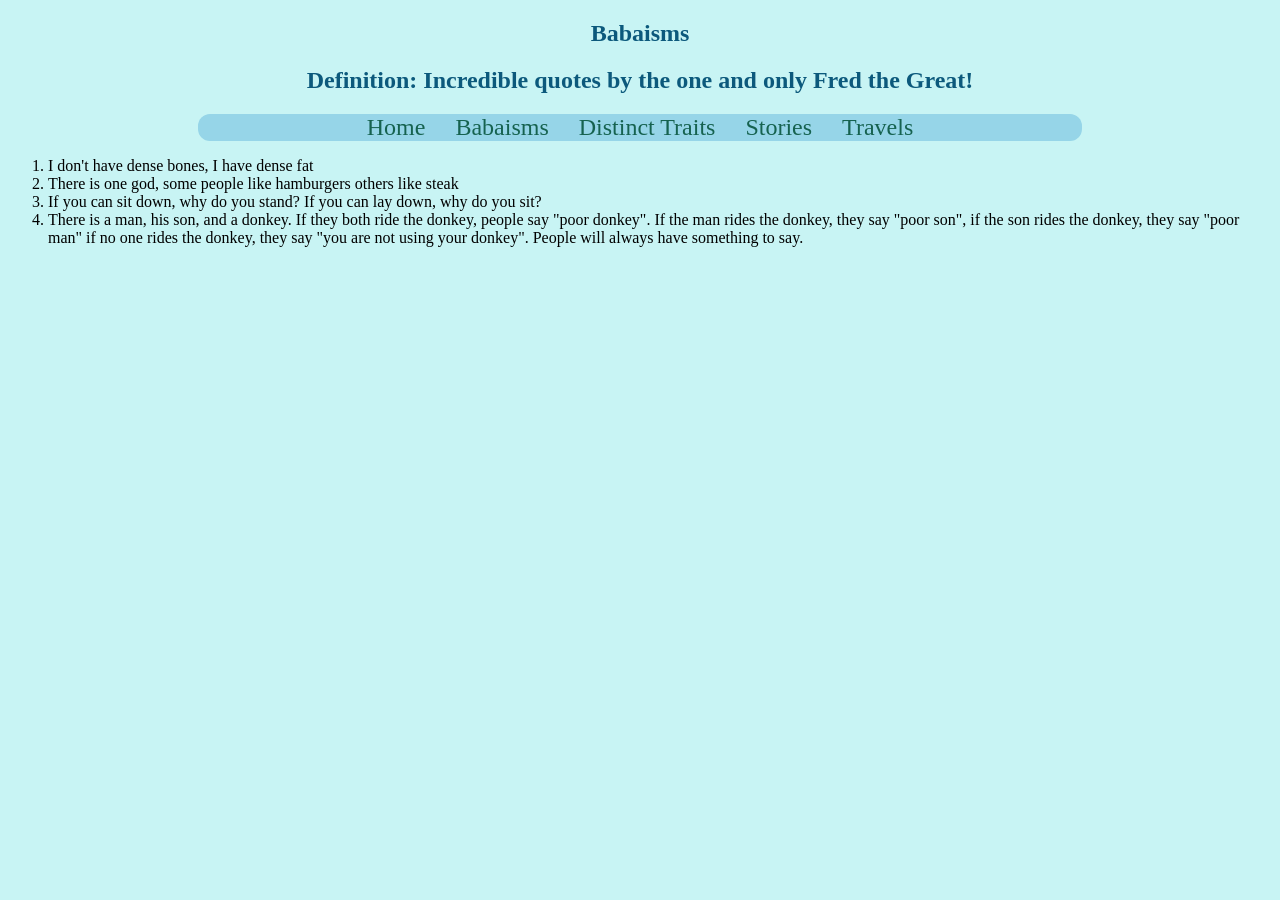
==== babaisms.html @ 03071b9d "Added a few more stories and babaisms" ====
<!DOCTYPE html>
<html lang="en">
<head>
    <meta charset="UTF-8">
    <title>Babaisms</title>
    <link rel="stylesheet" href="style.css">
</head>
<body>
    <section class="Baba">
        <h1>Babaisms</h1>
        <h2>Definition: Incredible quotes by the one and only Fred the Great!</h2>
    </section>
        <nav class="navbar">
            <a href="mainPage.html" target="_self">Home</a>
            <a href="babaisms.html" target="_self">Babaisms</a>
            <a href="distinctTraits.html" target="_self">Distinct Traits</a>
            <a href="stories.html" target="_self">Stories</a>
            <a href ="travels.html" target = "_self">Travels</a>
        </nav>
        <section class = "isms">
            <ol>
                <li>I don't have dense bones, I have dense fat</li>
                <li>There is one god, some people like hamburgers others like steak</li>
                <li>If you can sit down, why do you stand? If you can lay down, why do you sit?</li>
                <li>There is a man, his son, and a donkey. If they both ride the donkey, people say "poor donkey".
                     If the man rides the donkey, they say "poor son", if the son rides the donkey,
                      they say "poor man" if no one rides the donkey, they say "you are not using your donkey".
                       People will always have something to say.</li>
                       
            </ol>
        </section>


</body>
</html>
---- style.css ----
#Title {
    color: royalblue;
    text-align: center;

}
#subtitle {
    color:darkslateblue;
    text-align: center;

}
#mainPagePic {
    display: block;
    width: 200px;
    height: 200px;
    margin: 0 auto;
    border-radius: 12px;


}
body {
    background-color: #c8f4f4;
}
.Intro {
    color:rgb(59, 108, 167);
    text-align: center;
    width: 60%;
    margin: auto;


}
.Intro p {
    font-size: 20px;
    color:#61889a;
}
.baba-image {
    object-position: center 40%;
}
.Featured {
    text-align: center;
    color: blue;
    font-size:30px;
}
.featured-card {
    display: block;
    transition: 0.2s ease;
    background-color: #489dc4;
    text-decoration: none;
    border-radius: 20px;
    padding: 20px;
    box-shadow: 0 8px 18px rgba(0,0,0,0.2);
    color:#07660f;
    transition: color 0.3s;

}

.featured-card:hover{
    transform:scale(1.05)
}
.featured-card:hover h2 {
    color:#032f77
}
.featured-card:hover p {
    color:#032f77
}
.featured-card p {
    font-size: 20px;
}
.featured-card img{
    width: 100%;
    object-fit: cover;
    height: 300px;
    border-radius:12px;
}
.featured-grid{
    display: grid;
    gap: 30px;
    grid-template-columns: 1fr 1fr;
    width:80%;
    margin: 40px auto;
}
.DistinctTraits h1{
    text-align: center;
    color:rgb(36, 144, 88);

}
.DistinctTraits h2 {
    text-align: center;
    color:rgb(36, 144, 88);

}
.Distinct-grid{
    display: grid;
    gap: 30px;
    grid-template-columns: 1fr 1fr;
    width: 80%;
    margin: 40px auto;
}
.Distinct-card {

    width: 50%;
    margin: 40px auto;
    background: rgb(138, 231, 209);
    border-radius:20px;
    padding:35px;
    box-shadow:0px 8px 18px rgba(0,0,0,0.2);

}
.Distinct-card p {
    font-size: 20px;
    color:#000000
}
.Baba {
    text-align: center;
    color:#0c597c
}
.Travels{
    text-align: center;
}
.Usa{
    padding: 20px;
    margin: 20px;
    border-radius: 15px;
}
.Usa summary {
    font-size:28px;
    font-weight: bold;
    cursor: pointer;
    text-align: center;
}

/*Need to align more with the center */
.World{
    padding: 20px;
    margin: 20px;
    border-radius: 15px;

}
.World summary{
    font-size:28px;
    font-weight: bold;
    cursor: pointer;
    text-align: center;
}
.world-map {
    position: relative;
    width: 80%;
    max-width: 900px;
    margin: 20px auto;

}
.world-map img{
    display: block;
    width: 100%;
    border-radius: 15px;
}
.marker {
    width: 14px;
    height: 14px;
    border-radius: 50%;
    position: absolute;
    border: 2px solid white;
    cursor: pointer;
    box-shadow: 0 2px 6px rgba(0,0,0,0.3);
    transition: transform 0.2s ease;
}
.marker:hover {
    transform: scale(1.4);
}
.marker:hover .popup {
    display: block;
}
.marker:hover .popup img{
    display: block;
}
.blue { background-color: rgb(29, 43, 149);}
.red { background-color: #870000;}
.green { background-color: #07660f;}
.yellow { background-color: #c7b31b;}

.map-container {
    position: relative;
    width: 80%;
    max-width: 900px;
    margin: 20px auto;
}
.map-container img{
    display: block;
    width: 100%;
    border-radius: 15px;
}
.popup {
    display: none;
    position: absolute;
    left: 25px;
    top: -20px;
    width: 300px;
    background: white;
    padding: 15px;
    border-radius: 10px;
    box-shadow: 0 5px 15px rgba(0,0,0,0.2);
}
.popup img{
    display: none;
    position: absolute;
    left: -200px;
    top: -20px;
    background: white;
    padding: 15px;
    border-radius:10px;
    box-shadow: 0 5px 15px rgba(0,0,0,0.2);
    width: 150px;
    height: auto;
    border-radius: 10px;
    flex-shrink: 0;
}
.Stories {
    text-align: center;
    color:rgb(21, 119, 50)
}


.navbar {
    display: flex;
    background-color: #96d5e8;
    justify-content: center;
    align-items:center;
    gap: 30px;
    border-radius: 12px;
    width:70%;
    margin: 0 auto;



}
.navbar a {
    color: rgb(22, 98, 79);
    text-decoration: none;
    transition: color 0.3s;
    font-size: 24px;

}
.navbar a:hover {
    color: #C9A227;
}
.story-card{
    width: 70%;
    margin: 40px auto;
    background: white;
    border-radius:20px;
    padding:35px;
    box-shadow:0px 8px 18px rgba(0,0,0,0.2);
}
.story-card h2{
    color:rgb(0, 78, 0);
    font-size: 40px;
    margin-bottom: 10px;

}
.number{

    width:70px;
    height:70px;

    border-radius:50%;

    background:#455f2b;

    color:white;

    font-size:42px;

    display:flex;

    justify-content:center;
    align-items:center;

    font-weight:bold;
}
.story-header {
    display: flex;
    gap: 15px;
    align-items: center;

}
.quote {
    font-family:cursive;
    font-size:28px;
    color:#61784e;
    margin-top:30px;

}
.story-card p{
    font-size: 24px;
    line-height: 1.7;
}
.story-card hr{
    border: none;
    height: 2px;
    background:#6f8d65;
    margin-bottom:25px;
}
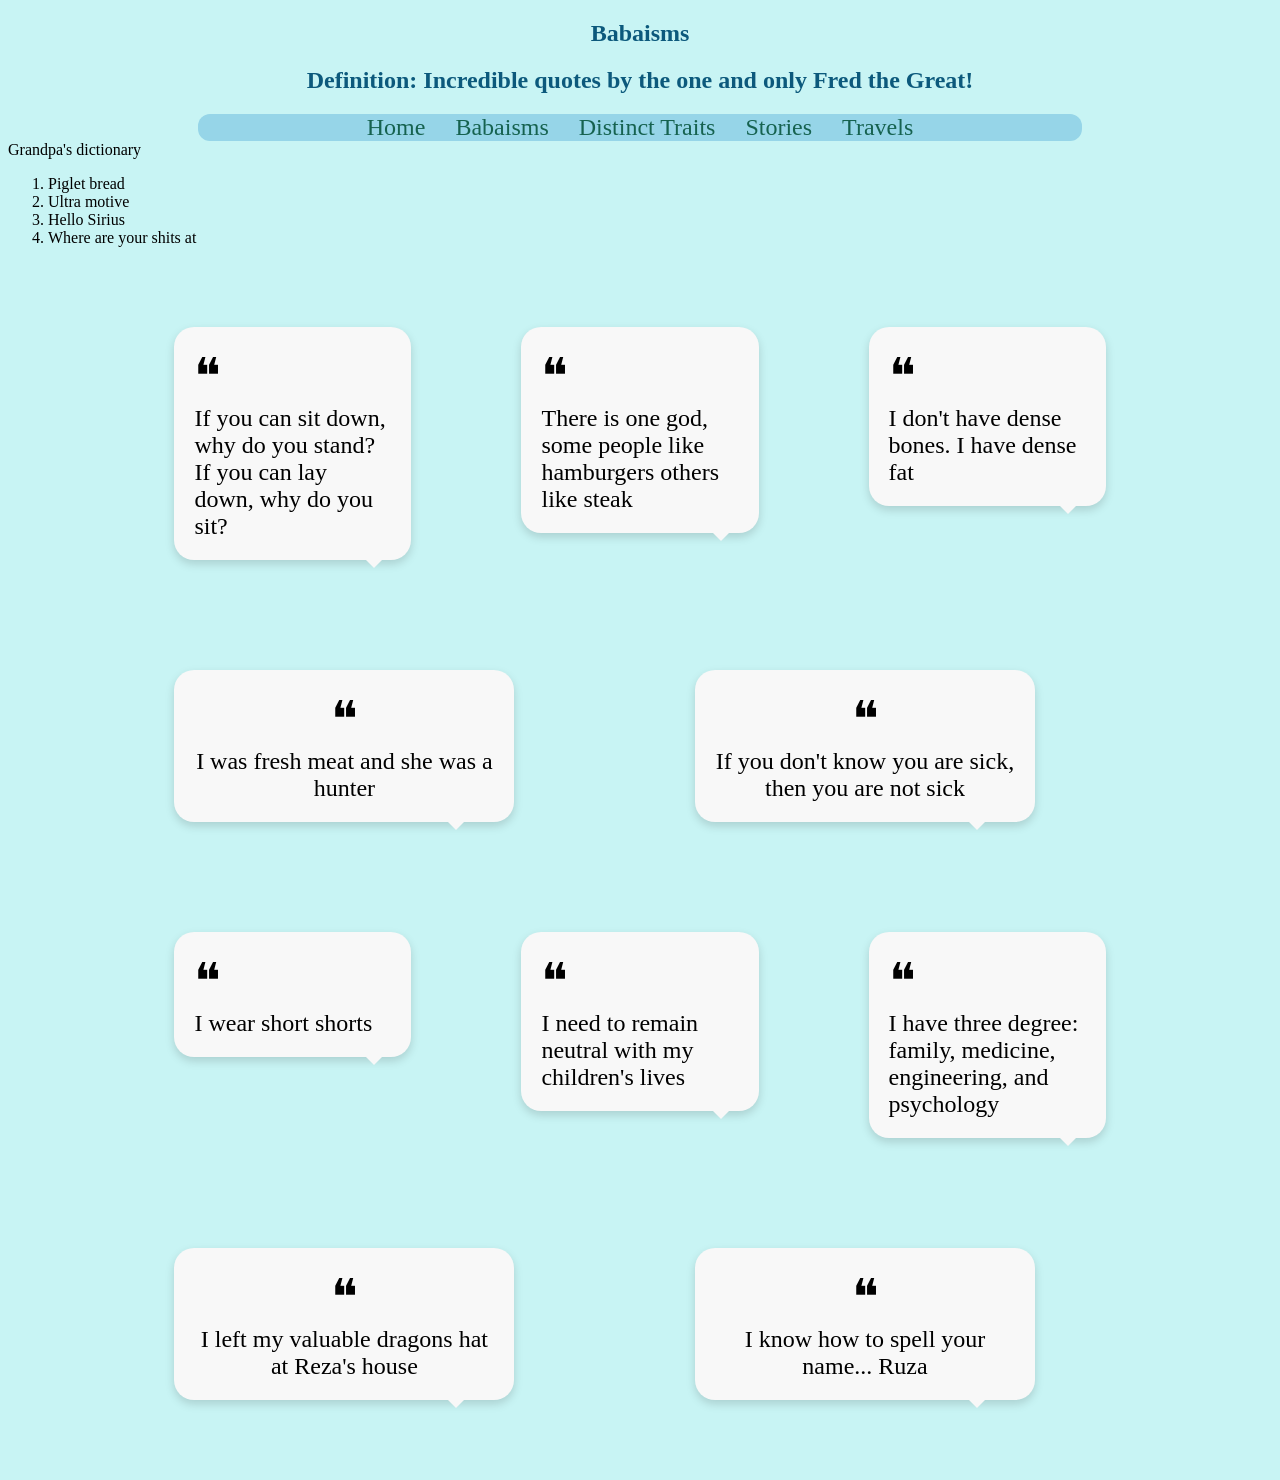
==== commit 2df8cf2a: "Made major content and layout improvements to the babaisms page" ====
--- a/babaisms.html
+++ b/babaisms.html
@@ -11,23 +11,116 @@
         <h2>Definition: Incredible quotes by the one and only Fred the Great!</h2>
     </section>
         <nav class="navbar">
-            <a href="mainPage.html" target="_self">Home</a>
+            <a href="index.html" target="_self">Home</a>
             <a href="babaisms.html" target="_self">Babaisms</a>
             <a href="distinctTraits.html" target="_self">Distinct Traits</a>
             <a href="stories.html" target="_self">Stories</a>
             <a href ="travels.html" target = "_self">Travels</a>
         </nav>
-        <section class = "isms">
+
+
+
+
+            Grandpa's dictionary
             <ol>
-                <li>I don't have dense bones, I have dense fat</li>
-                <li>There is one god, some people like hamburgers others like steak</li>
-                <li>If you can sit down, why do you stand? If you can lay down, why do you sit?</li>
-                <li>There is a man, his son, and a donkey. If they both ride the donkey, people say "poor donkey".
-                     If the man rides the donkey, they say "poor son", if the son rides the donkey,
-                      they say "poor man" if no one rides the donkey, they say "you are not using your donkey".
-                       People will always have something to say.</li>
-                       
+                <li>Piglet bread</li>
+                <li>Ultra motive</li>
+               <li>Hello Sirius</li>
+                <li>Where are your shits at</li>
+
             </ol>
+  
+        <section class="speech-grid">
+            <div class="thin-quote">
+
+                <div class="speech-bubble">
+                    <div class="big-quotes">❝</div>
+                    If you can sit down, why do you stand? If you can lay down, why do you sit?
+                </div>
+            </div>
+
+            <div class="thin-quote">
+                <div class="speech-bubble">
+                    <div class="big-quotes">❝</div>
+                    There is one god, some people like hamburgers others like steak
+                </div>
+            </div>
+
+            <div class="thin-quote">
+
+
+                <div class="speech-bubble">
+                    <div class="big-quotes">❝</div>
+                    I don't have dense bones. I have dense fat
+
+                </div>
+            </div>
+
+            <div class="wide-quote">
+                <div class="speech-bubble">
+                    <div class="big-quotes">❝</div>
+                    I was fresh meat and she was a hunter
+                </div>
+            </div>
+
+            <div class="wide-quote">
+                <div class="speech-bubble">
+                    <div class="big-quotes">❝</div>
+                    If you don't know you are sick, then you are not sick
+
+                </div>
+            </div>
+
+            <div class="thin-quote">
+                <div class="speech-bubble">
+                    <div class="big-quotes">❝</div>
+                    I wear short shorts
+
+                </div>
+            </div>
+
+            <div class="thin-quote">
+                <div class="speech-bubble">
+                    <div class="big-quotes">❝</div>
+                    I need to remain neutral with my children's lives
+                </div>
+            </div>
+
+            <div class="thin-quote">
+                <div class="speech-bubble">
+                    <div class="big-quotes">❝</div>
+                    I have three degree: family, medicine, engineering, and psychology
+
+                </div>
+            </div>
+
+            <div class="wide-quote">
+                <div class="speech-bubble">
+                    <div class="big-quotes">❝</div>
+                    I left my valuable dragons hat at Reza's house
+                </div>
+            </div>
+
+            <div class="wide-quote">
+                <div class="speech-bubble">
+                    <div class="big-quotes">❝</div>
+                    I know how to spell your name... Ruza
+                </div>
+            </div>
+
+
+            <!--Put the below quote at the bottom
+
+            <h2><b>One of Grandpa's lessons</b></h2>
+            <hr class="small-line">
+            <div class="speech-bubble">
+                <div class="big-quotes">❝</div>
+                There is a man, his son, and a donkey. If they both ride the donkey, people say "poor donkey".
+                        If the man rides the donkey, they say "poor son", if the son rides the donkey,
+                        they say "poor man" if no one rides the donkey, they say "you are not using your donkey".
+                        People will always have something to say.
+            </div>
+        -->
         </section>
 
 
--- a/style.css
+++ b/style.css
@@ -77,6 +77,54 @@
     grid-template-columns: 1fr 1fr;
     width:80%;
     margin: 40px auto;
+}
+.speech-grid{
+    display: grid;
+    gap: 30px;
+    grid-template-columns: repeat(6, 1fr);
+    width:80%;
+    margin: 40px auto;
+}
+.thin-quote {
+    grid-column: span 2;
+}
+.wide-quote {
+    grid-column: span 3;
+    text-align: center;
+}
+.speech-bubble {
+    position: relative;
+    background: #f8f8f8;
+    border-radius: 20px;
+    padding: 20px;
+    max-width: 300px;
+
+    box-shadow: 0 4px 10px rgba(0,0,0,0.15);
+    font-size: 24px;
+    margin: 40px;
+}
+.big-quotes {
+    font-size: 50px;
+    font-family:cursive;
+}
+.small-line {
+    width: 30%;
+    margin-left: 0%;
+}
+
+/* Tail */
+.speech-bubble::after {
+    content: "";
+    position: absolute;
+
+    bottom: -18px;
+    left: 80%;
+
+    width: 0;
+    height: 0;
+
+    border: 10px solid transparent;
+    border-top-color: #f8f8f8;
 }
 .DistinctTraits h1{
     text-align: center;
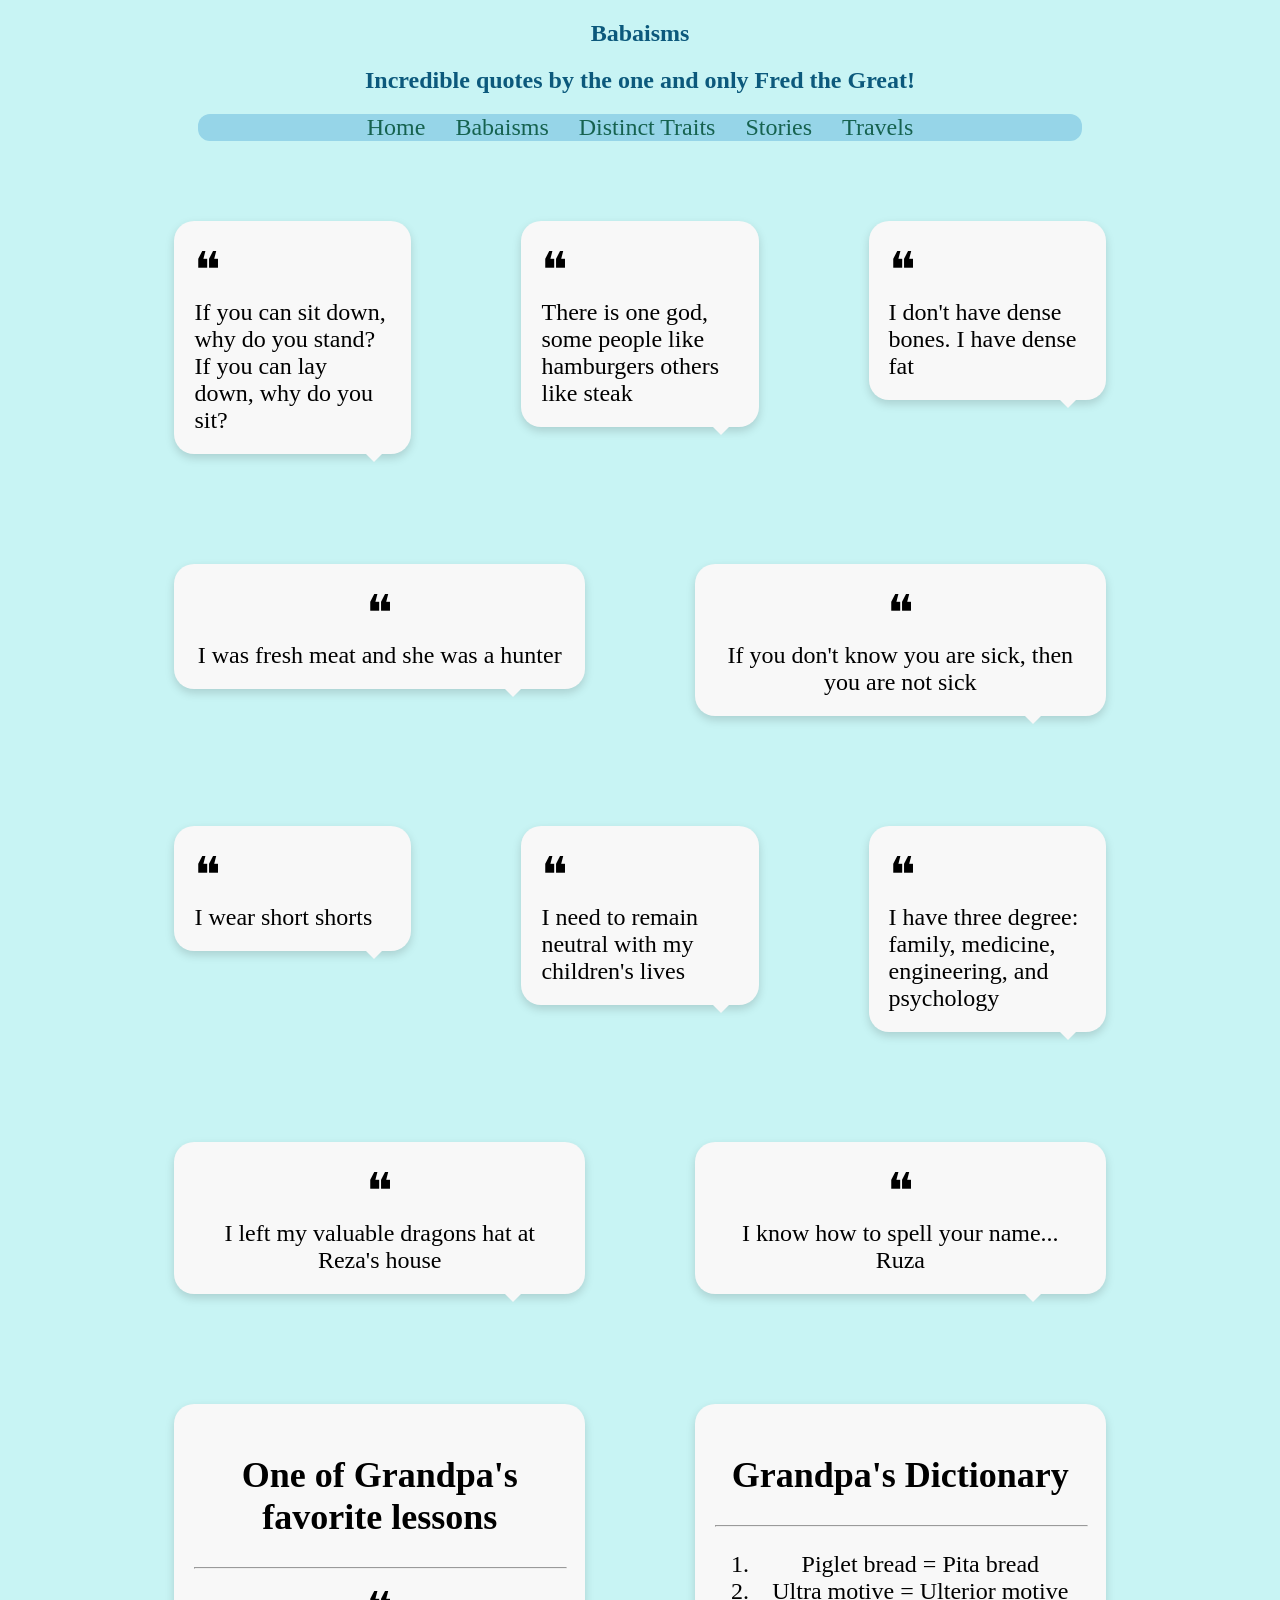
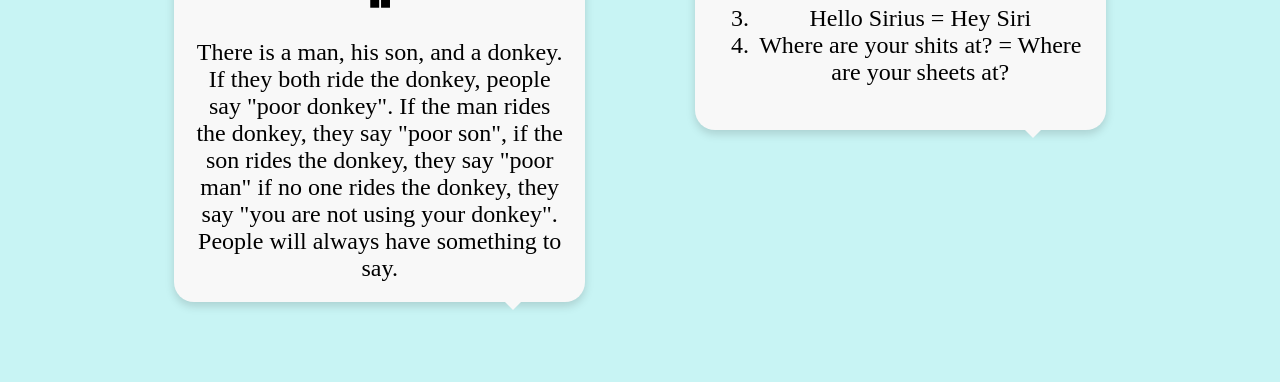
==== commit 7b7da941: "Mostly finalized the babaisms layout. Also adjusted travels slightly" ====
--- a/babaisms.html
+++ b/babaisms.html
@@ -8,7 +8,7 @@
 <body>
     <section class="Baba">
         <h1>Babaisms</h1>
-        <h2>Definition: Incredible quotes by the one and only Fred the Great!</h2>
+        <h2>Incredible quotes by the one and only Fred the Great!</h2>
     </section>
         <nav class="navbar">
             <a href="index.html" target="_self">Home</a>
@@ -18,18 +18,9 @@
             <a href ="travels.html" target = "_self">Travels</a>
         </nav>
 
+<!--Ham comes from hamster type thing-->
 
 
-
-            Grandpa's dictionary
-            <ol>
-                <li>Piglet bread</li>
-                <li>Ultra motive</li>
-               <li>Hello Sirius</li>
-                <li>Where are your shits at</li>
-
-            </ol>
-  
         <section class="speech-grid">
             <div class="thin-quote">
 
@@ -109,19 +100,35 @@
             </div>
 
 
-            <!--Put the below quote at the bottom
+        <div class="wide-quote">
+            <div class="speech-bubble">
+                <h2><b>One of Grandpa's favorite lessons</b></h2>
+                <hr class="small-line">
+                <div class="big-quotes">❝</div>
+                    There is a man, his son, and a donkey. If they both ride the donkey, people say "poor donkey".
+                            If the man rides the donkey, they say "poor son", if the son rides the donkey,
+                            they say "poor man" if no one rides the donkey, they say "you are not using your donkey".
+                            People will always have something to say.
+            </div>
+        </div>
 
-            <h2><b>One of Grandpa's lessons</b></h2>
-            <hr class="small-line">
+        <div class="wide-quote">
             <div class="speech-bubble">
-                <div class="big-quotes">❝</div>
-                There is a man, his son, and a donkey. If they both ride the donkey, people say "poor donkey".
-                        If the man rides the donkey, they say "poor son", if the son rides the donkey,
-                        they say "poor man" if no one rides the donkey, they say "you are not using your donkey".
-                        People will always have something to say.
+                <h2><b>Grandpa's Dictionary</b></h2>
+                <hr class="small-line">
+                    <ol>
+                        <li>Piglet bread = Pita bread</li>
+                        <li>Ultra motive = Ulterior motive</li>
+                        <li>Hello Sirius = Hey Siri</li>
+                        <li>Where are your shits at? = Where are your sheets at?</li>
+                    </ol>
             </div>
-        -->
-        </section>
+        </div>
+    </section>
+
+
+
+
 
 
 </body>
--- a/style.css
+++ b/style.css
@@ -97,7 +97,7 @@
     background: #f8f8f8;
     border-radius: 20px;
     padding: 20px;
-    max-width: 300px;
+    max-width: 400px;
 
     box-shadow: 0 4px 10px rgba(0,0,0,0.15);
     font-size: 24px;
@@ -107,8 +107,13 @@
     font-size: 50px;
     font-family:cursive;
 }
+.huge-quote {
+    display: flex;
+    margin: 0 auto;
+
+}
 .small-line {
-    width: 30%;
+    width: 100%;
     margin-left: 0%;
 }
 
@@ -256,7 +261,7 @@
     padding: 15px;
     border-radius:10px;
     box-shadow: 0 5px 15px rgba(0,0,0,0.2);
-    width: 150px;
+    width: 170px;
     height: auto;
     border-radius: 10px;
     flex-shrink: 0;
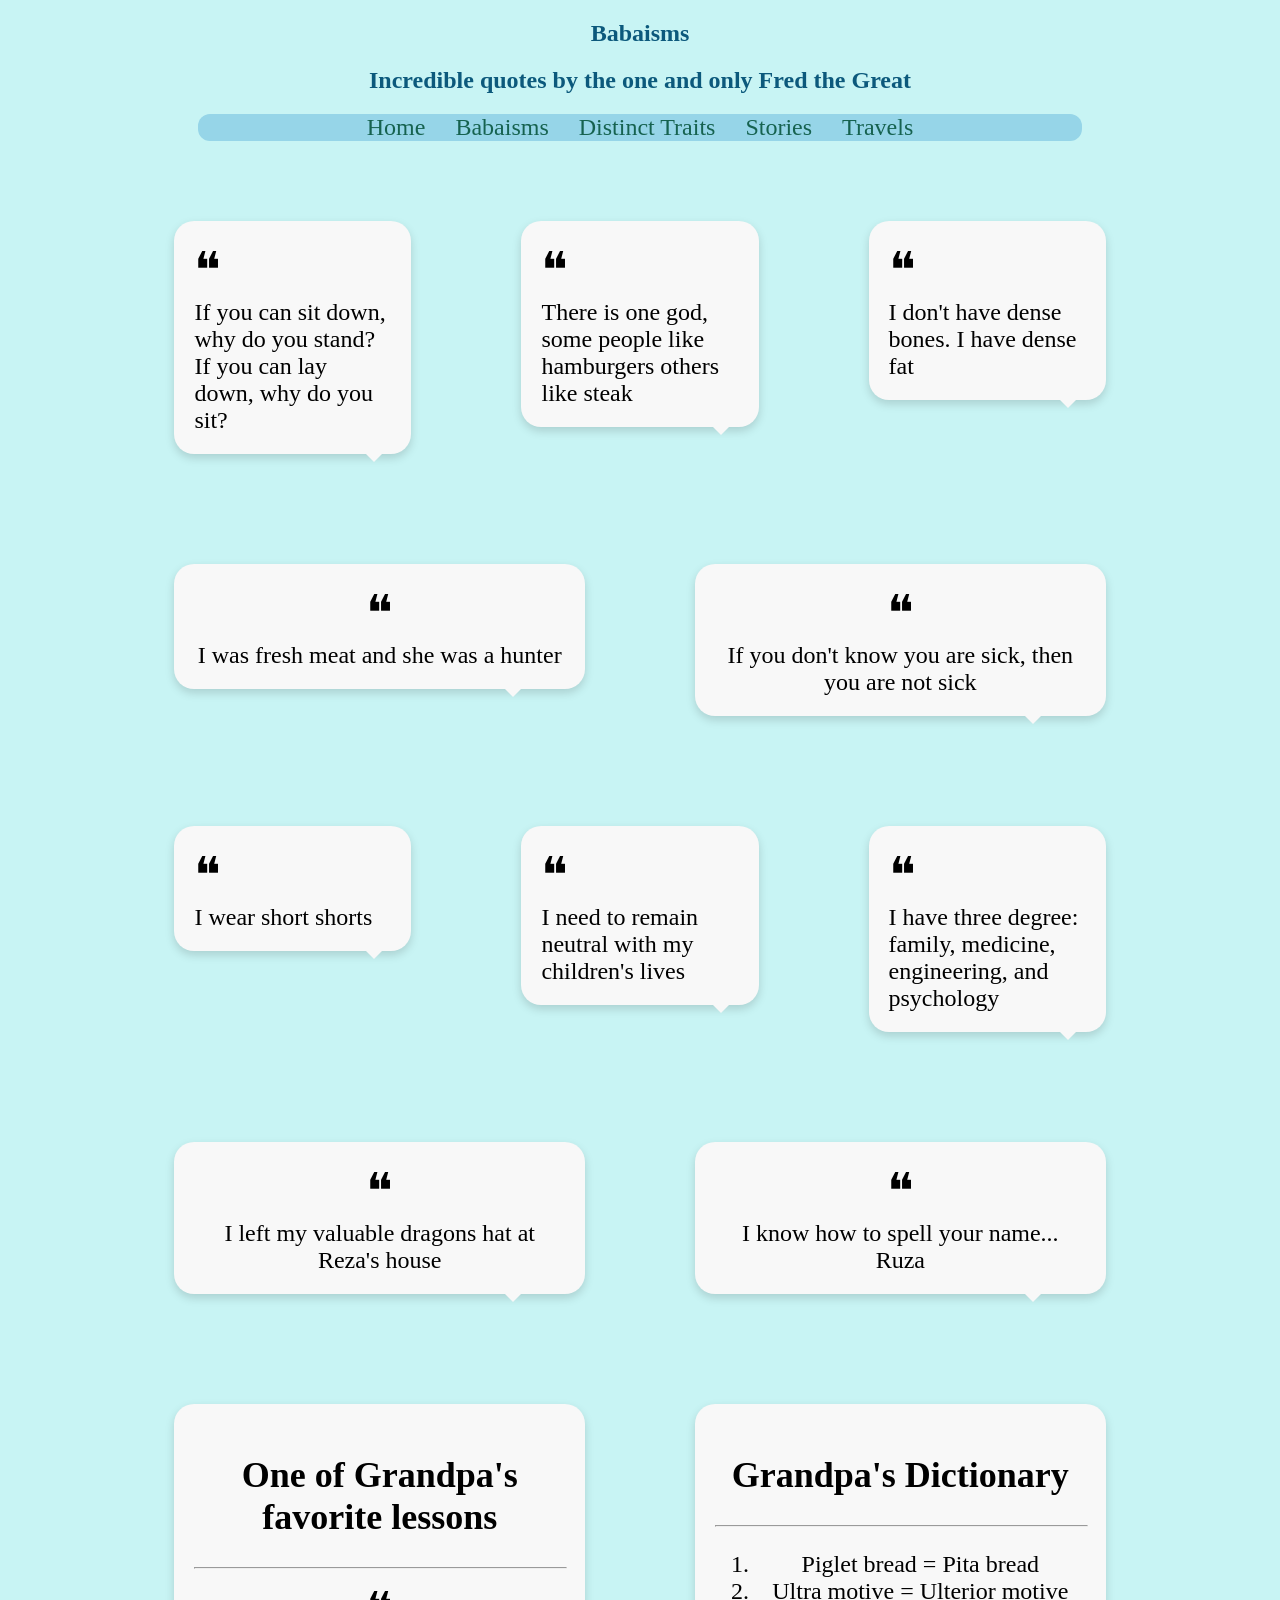
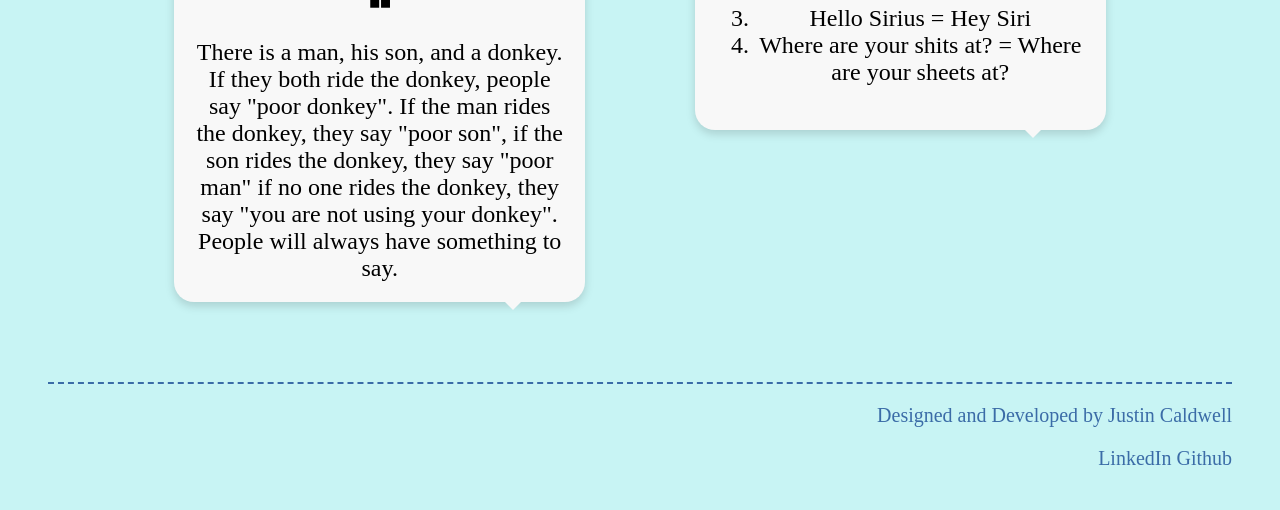
==== commit 43b8dd00: "Removed inline CSS, added credits, and make code style more consistent and readable across all pages" ====
--- a/babaisms.html
+++ b/babaisms.html
@@ -1,135 +1,141 @@
 <!DOCTYPE html>
 <html lang="en">
-<head>
-    <meta charset="UTF-8">
-    <title>Babaisms</title>
-    <link rel="stylesheet" href="style.css">
-</head>
-<body>
-    <section class="Baba">
-        <h1>Babaisms</h1>
-        <h2>Incredible quotes by the one and only Fred the Great!</h2>
-    </section>
-        <nav class="navbar">
-            <a href="index.html" target="_self">Home</a>
-            <a href="babaisms.html" target="_self">Babaisms</a>
-            <a href="distinctTraits.html" target="_self">Distinct Traits</a>
-            <a href="stories.html" target="_self">Stories</a>
-            <a href ="travels.html" target = "_self">Travels</a>
-        </nav>
+    <head>
+        <meta charset="UTF-8">
+        <title>Babaisms</title>
+        <link rel="stylesheet" href="style.css">
+    </head>
+    <body>
+        <section class="baba">
+            <h1>Babaisms</h1>
+            <h2>Incredible quotes by the one and only Fred the Great</h2>
+        </section>
+            <nav class="navbar">
+                <a href="index.html">Home</a>
+                <a href="babaisms.html">Babaisms</a>
+                <a href="distinctTraits.html">Distinct Traits</a>
+                <a href="stories.html">Stories</a>
+                <a href ="travels.html">Travels</a>
+            </nav>
 
-<!--Ham comes from hamster type thing-->
+    <!--Ham comes from hamster type thing-->
 
 
-        <section class="speech-grid">
-            <div class="thin-quote">
+            <section class="speech-grid">
+                <div class="thin-quote">
 
-                <div class="speech-bubble">
-                    <div class="big-quotes">❝</div>
-                    If you can sit down, why do you stand? If you can lay down, why do you sit?
+                    <div class="speech-bubble">
+                        <div class="big-quotes">❝</div>
+                        If you can sit down, why do you stand? If you can lay down, why do you sit?
+                    </div>
                 </div>
-            </div>
 
-            <div class="thin-quote">
-                <div class="speech-bubble">
-                    <div class="big-quotes">❝</div>
-                    There is one god, some people like hamburgers others like steak
+                <div class="thin-quote">
+                    <div class="speech-bubble">
+                        <div class="big-quotes">❝</div>
+                        There is one god, some people like hamburgers others like steak
+                    </div>
                 </div>
-            </div>
 
-            <div class="thin-quote">
+                <div class="thin-quote">
 
 
+                    <div class="speech-bubble">
+                        <div class="big-quotes">❝</div>
+                        I don't have dense bones. I have dense fat
+
+                    </div>
+                </div>
+
+                <div class="wide-quote">
+                    <div class="speech-bubble">
+                        <div class="big-quotes">❝</div>
+                        I was fresh meat and she was a hunter
+                    </div>
+                </div>
+
+                <div class="wide-quote">
+                    <div class="speech-bubble">
+                        <div class="big-quotes">❝</div>
+                        If you don't know you are sick, then you are not sick
+
+                    </div>
+                </div>
+
+                <div class="thin-quote">
+                    <div class="speech-bubble">
+                        <div class="big-quotes">❝</div>
+                        I wear short shorts
+
+                    </div>
+                </div>
+
+                <div class="thin-quote">
+                    <div class="speech-bubble">
+                        <div class="big-quotes">❝</div>
+                        I need to remain neutral with my children's lives
+                    </div>
+                </div>
+
+                <div class="thin-quote">
+                    <div class="speech-bubble">
+                        <div class="big-quotes">❝</div>
+                        I have three degree: family, medicine, engineering, and psychology
+
+                    </div>
+                </div>
+
+                <div class="wide-quote">
+                    <div class="speech-bubble">
+                        <div class="big-quotes">❝</div>
+                        I left my valuable dragons hat at Reza's house
+                    </div>
+                </div>
+
+                <div class="wide-quote">
+                    <div class="speech-bubble">
+                        <div class="big-quotes">❝</div>
+                        I know how to spell your name... Ruza
+                    </div>
+                </div>
+
+
+            <div class="wide-quote">
                 <div class="speech-bubble">
+                    <h2><b>One of Grandpa's favorite lessons</b></h2>
+                    <hr class="small-line">
                     <div class="big-quotes">❝</div>
-                    I don't have dense bones. I have dense fat
-
+                        There is a man, his son, and a donkey. If they both ride the donkey, people say "poor donkey".
+                                If the man rides the donkey, they say "poor son", if the son rides the donkey,
+                                they say "poor man" if no one rides the donkey, they say "you are not using your donkey".
+                                People will always have something to say.
                 </div>
             </div>
 
             <div class="wide-quote">
                 <div class="speech-bubble">
-                    <div class="big-quotes">❝</div>
-                    I was fresh meat and she was a hunter
+                    <h2><b>Grandpa's Dictionary</b></h2>
+                    <hr class="small-line">
+                        <ol>
+                            <li>Piglet bread = Pita bread</li>
+                            <li>Ultra motive = Ulterior motive</li>
+                            <li>Hello Sirius = Hey Siri</li>
+                            <li>Where are your shits at? = Where are your sheets at?</li>
+                        </ol>
                 </div>
             </div>
-
-            <div class="wide-quote">
-                <div class="speech-bubble">
-                    <div class="big-quotes">❝</div>
-                    If you don't know you are sick, then you are not sick
-
-                </div>
-            </div>
-
-            <div class="thin-quote">
-                <div class="speech-bubble">
-                    <div class="big-quotes">❝</div>
-                    I wear short shorts
-
-                </div>
-            </div>
-
-            <div class="thin-quote">
-                <div class="speech-bubble">
-                    <div class="big-quotes">❝</div>
-                    I need to remain neutral with my children's lives
-                </div>
-            </div>
-
-            <div class="thin-quote">
-                <div class="speech-bubble">
-                    <div class="big-quotes">❝</div>
-                    I have three degree: family, medicine, engineering, and psychology
-
-                </div>
-            </div>
-
-            <div class="wide-quote">
-                <div class="speech-bubble">
-                    <div class="big-quotes">❝</div>
-                    I left my valuable dragons hat at Reza's house
-                </div>
-            </div>
-
-            <div class="wide-quote">
-                <div class="speech-bubble">
-                    <div class="big-quotes">❝</div>
-                    I know how to spell your name... Ruza
-                </div>
-            </div>
-
-
-        <div class="wide-quote">
-            <div class="speech-bubble">
-                <h2><b>One of Grandpa's favorite lessons</b></h2>
-                <hr class="small-line">
-                <div class="big-quotes">❝</div>
-                    There is a man, his son, and a donkey. If they both ride the donkey, people say "poor donkey".
-                            If the man rides the donkey, they say "poor son", if the son rides the donkey,
-                            they say "poor man" if no one rides the donkey, they say "you are not using your donkey".
-                            People will always have something to say.
-            </div>
-        </div>
-
-        <div class="wide-quote">
-            <div class="speech-bubble">
-                <h2><b>Grandpa's Dictionary</b></h2>
-                <hr class="small-line">
-                    <ol>
-                        <li>Piglet bread = Pita bread</li>
-                        <li>Ultra motive = Ulterior motive</li>
-                        <li>Hello Sirius = Hey Siri</li>
-                        <li>Where are your shits at? = Where are your sheets at?</li>
-                    </ol>
-            </div>
-        </div>
-    </section>
+        </section>
 
 
 
 
 
+        <footer class="credits">
+            <hr>
+            <p>Designed and Developed by Justin Caldwell</p>
+            <a href="https://www.linkedin.com/in/justin-caldwell-71a74b412/">LinkedIn</a>
+            <span><a href="https://github.com/JC2007xyz">Github</a></span>
+        </footer>
 
-</body>
+    </body>
 </html>
--- a/style.css
+++ b/style.css
@@ -1,4 +1,5 @@
-#Title {
+/*index.html and body */
+#title {
     color: royalblue;
     text-align: center;
 
@@ -8,7 +9,27 @@
     text-align: center;
 
 }
-#mainPagePic {
+.credits {
+    font-size: 20px;
+    text-align: right;
+    margin: 40px;
+    color:#3b6ca7;
+}
+.credits a {
+    text-decoration: none;
+    transition: color 0.3s;
+    color:#3b6ca7;
+
+}
+.credits a:hover {
+    color: #C9A227;
+}
+.credits hr{
+    border: none;
+    border-top: 2px dashed;
+
+}
+#main-page-pic {
     display: block;
     width: 200px;
     height: 200px;
@@ -17,10 +38,33 @@
 
 
 }
+.navbar {
+    display: flex;
+    background-color: #96d5e8;
+    justify-content: center;
+    align-items:center;
+    gap: 30px;
+    border-radius: 12px;
+    width:70%;
+    margin: 0 auto;
+
+
+
+}
+.navbar a {
+    color: rgb(22, 98, 79);
+    text-decoration: none;
+    transition: color 0.3s;
+    font-size: 24px;
+
+}
+.navbar a:hover {
+    color: #C9A227;
+}
 body {
     background-color: #c8f4f4;
 }
-.Intro {
+.intro {
     color:rgb(59, 108, 167);
     text-align: center;
     width: 60%;
@@ -28,14 +72,14 @@
 
 
 }
-.Intro p {
+.intro p {
     font-size: 20px;
     color:#61889a;
 }
 .baba-image {
     object-position: center 40%;
 }
-.Featured {
+.featured {
     text-align: center;
     color: blue;
     font-size:30px;
@@ -78,6 +122,14 @@
     width:80%;
     margin: 40px auto;
 }
+
+
+
+/*babaisms.html */
+.baba {
+    text-align: center;
+    color:#0c597c
+}
 .speech-grid{
     display: grid;
     gap: 30px;
@@ -131,26 +183,29 @@
     border: 10px solid transparent;
     border-top-color: #f8f8f8;
 }
-.DistinctTraits h1{
+
+
+
+/*distinctTraits.html */
+.distinct-traits h1{
     text-align: center;
     color:rgb(36, 144, 88);
 
 }
-.DistinctTraits h2 {
+.distinct-traits h2 {
     text-align: center;
     color:rgb(36, 144, 88);
 
 }
-.Distinct-grid{
+.distinct-grid{
     display: grid;
     gap: 30px;
     grid-template-columns: 1fr 1fr;
     width: 80%;
     margin: 40px auto;
 }
-.Distinct-card {
-
-    width: 50%;
+.distinct-card {
+
     margin: 40px auto;
     background: rgb(138, 231, 209);
     border-radius:20px;
@@ -158,37 +213,59 @@
     box-shadow:0px 8px 18px rgba(0,0,0,0.2);
 
 }
-.Distinct-card p {
+.distinct-card p {
     font-size: 20px;
     color:#000000
 }
-.Baba {
-    text-align: center;
-    color:#0c597c
-}
-.Travels{
-    text-align: center;
-}
-.Usa{
+
+
+
+
+
+/* travels.html */
+.travels{
+    text-align: center;
+    color:rgb(38, 98, 186);
+}
+.usa{
     padding: 20px;
     margin: 20px;
     border-radius: 15px;
 }
-.Usa summary {
+.usa summary {
     font-size:28px;
     font-weight: bold;
     cursor: pointer;
     text-align: center;
 }
-
-/*Need to align more with the center */
-.World{
+.ohio {
+    top: 45.5%;
+    left: 71%;
+}
+.yosemite {
+    top: 45.5%;
+    left: 5.1%;
+}
+.new-orleans {
+    top: 78.5%;
+    left: 60.1%;
+}
+.chicago {
+    top: 39.5%;
+    left: 63.1%;
+}
+.orlando {
+    top: 81%;
+    left: 79.1%;
+}
+
+.world{
     padding: 20px;
     margin: 20px;
     border-radius: 15px;
 
 }
-.World summary{
+.world summary{
     font-size:28px;
     font-weight: bold;
     cursor: pointer;
@@ -205,6 +282,26 @@
     display: block;
     width: 100%;
     border-radius: 15px;
+}
+.athens {
+    top: 34.5%;
+    left: 52%;
+}
+.london {
+    top: 27.5%;
+    left: 45%;
+}
+.toronto {
+    top: 32.5%;
+    left: 26%;
+}
+.hawaii {
+    top: 44.5%;
+    left: 6%;
+}
+.vancouver {
+    top: 29.5%;
+    left: 15%;
 }
 .marker {
     width: 14px;
@@ -266,35 +363,15 @@
     border-radius: 10px;
     flex-shrink: 0;
 }
-.Stories {
+
+
+
+/* stories.html */
+.stories {
     text-align: center;
     color:rgb(21, 119, 50)
 }
 
-
-.navbar {
-    display: flex;
-    background-color: #96d5e8;
-    justify-content: center;
-    align-items:center;
-    gap: 30px;
-    border-radius: 12px;
-    width:70%;
-    margin: 0 auto;
-
-
-
-}
-.navbar a {
-    color: rgb(22, 98, 79);
-    text-decoration: none;
-    transition: color 0.3s;
-    font-size: 24px;
-
-}
-.navbar a:hover {
-    color: #C9A227;
-}
 .story-card{
     width: 70%;
     margin: 40px auto;
